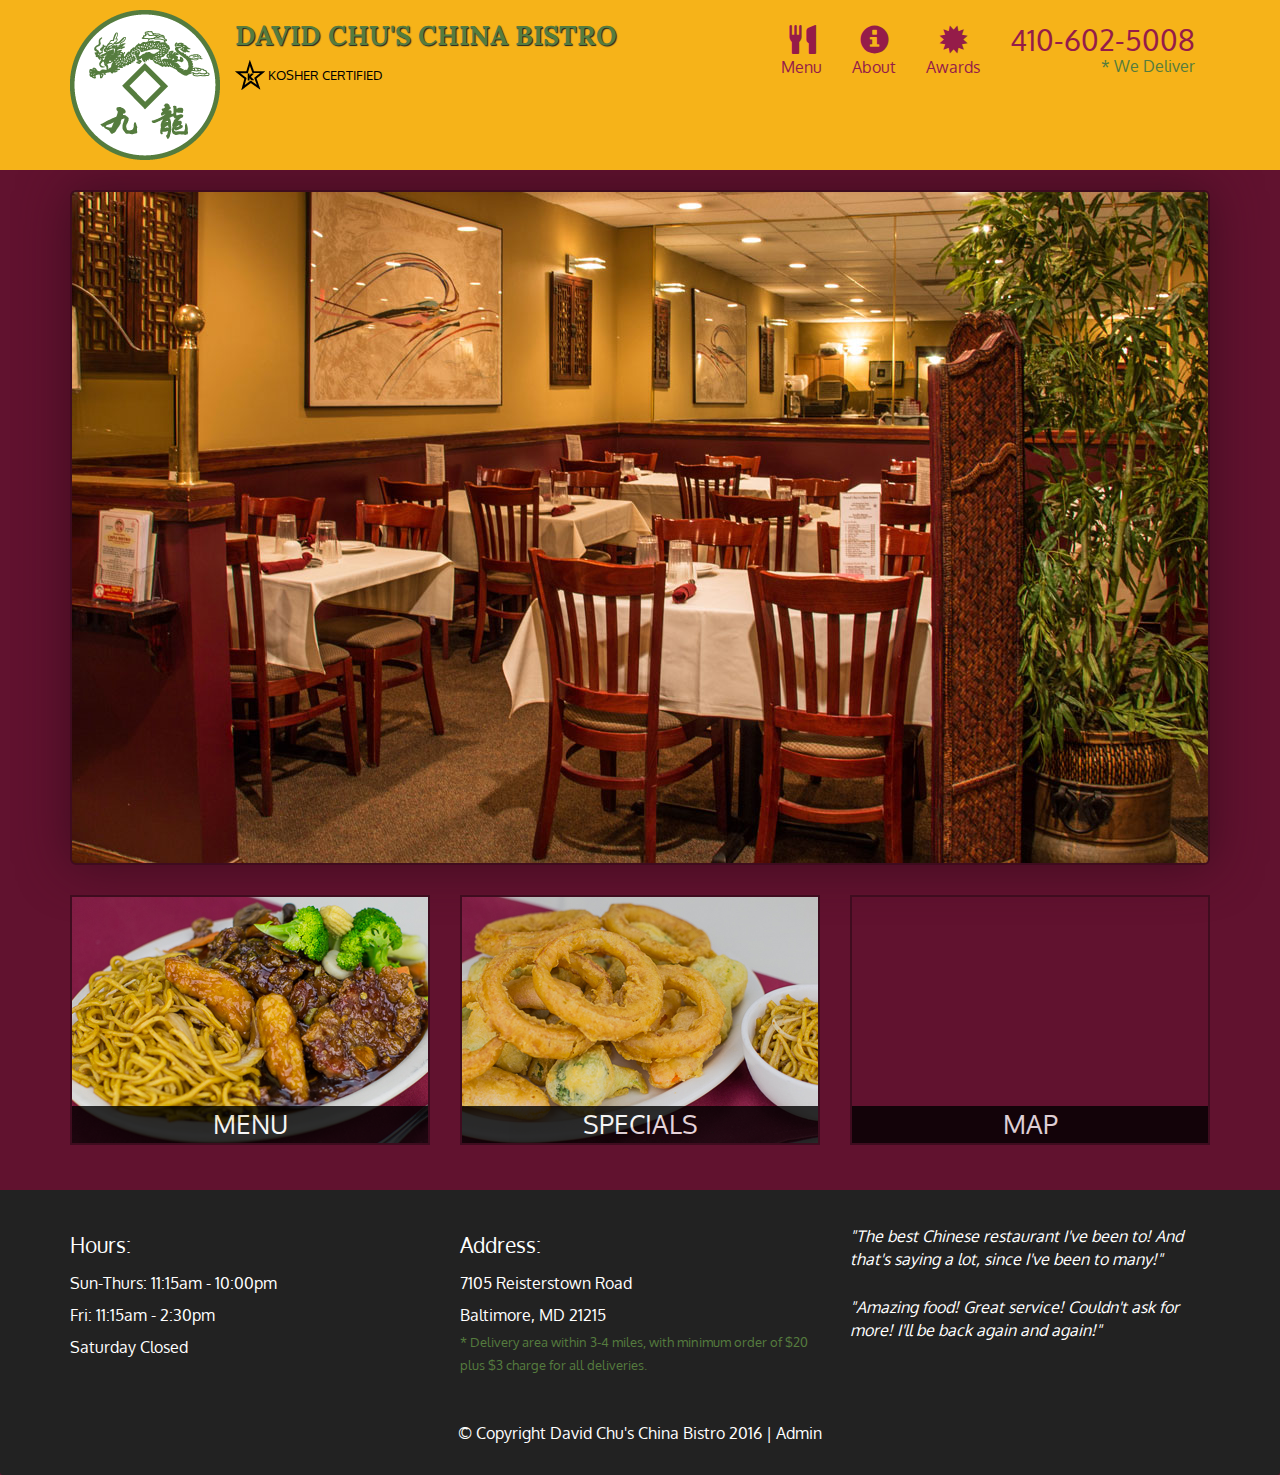
==== index.html @ 61ecae6e "start setting complete" ====
<!DOCTYPE html>
<html lang="en">
  <head>
    <meta charset="utf-8">
    <meta http-equiv="X-UA-Compatible" content="IE=edge">
    <meta name="viewport" content="width=device-width, initial-scale=1">
    <title>David Chu's China Bistro</title>
    <link href='https://fonts.googleapis.com/css?family=Oxygen:400,300,700' rel='stylesheet' type='text/css'>
    <link href='https://fonts.googleapis.com/css?family=Lora' rel='stylesheet' type='text/css'>
    <link rel="stylesheet" href="css/bootstrap.min.css">
    <link rel="stylesheet" href="css/restaurant.css">
    <link rel="stylesheet" href="css/common.css">
  </head>
  <body ng-app="restaurant" ng-strict-di>

    <!-- Fixed position loading indicator -->
    <loading class="loading-indicator"></loading>

    <header>
      <nav id="header-nav" class="navbar navbar-default">
        <div class="container">
          <div class="navbar-header">
            <a href="index.html" class="pull-left visible-md visible-lg">
              <div id="logo-img" alt="Logo image"></div>
            </a>

            <div class="navbar-brand">
              <a href="index.html"><h1>David Chu's China Bistro</h1></a>
              <p>
              <img src="images/star-k-logo.png" alt="Kosher certification">
              <span>Kosher Certified</span>
              </p>
            </div>

            <button id="navbarToggle" type="button" class="navbar-toggle collapsed" data-toggle="collapse" data-target="#collapsable-nav" aria-expanded="false">
              <span class="sr-only">Toggle navigation</span>
              <span class="icon-bar"></span>
              <span class="icon-bar"></span>
              <span class="icon-bar"></span>
            </button>
          </div>

          <div id="collapsable-nav" class="collapse navbar-collapse">
            <ul id="nav-list" class="nav navbar-nav navbar-right">
              <li id="navHomeButton" class="visible-xs">
                <a href="index.html">
                  <span class="glyphicon glyphicon-home"></span> Home</a>
              </li>
              <li id="navMenuButton" ui-sref-active="active">
                <a ui-sref="public.menu">
                  <span class="glyphicon glyphicon-cutlery"></span><br class="hidden-xs"> Menu</a>
              </li>
              <li>
                <a href="#">
                  <span class="glyphicon glyphicon-info-sign"></span><br class="hidden-xs"> About</a>
              </li>
              <li>
                <a href="#">
                  <span class="glyphicon glyphicon-certificate"></span><br class="hidden-xs"> Awards</a>
              </li>
              <li id="phone" class="hidden-xs">
                <a href="tel:410-602-5008">
                  <span>410-602-5008</span></a><div>* We Deliver</div>
              </li>
            </ul><!-- #nav-list -->
          </div><!-- .collapse .navbar-collapse -->
        </div><!-- .container -->
      </nav><!-- #header-nav -->
    </header>

    <div id="call-btn" class="visible-xs">
      <a class="btn" href="tel:410-602-5008">
        <span class="glyphicon glyphicon-earphone"></span>
        410-602-5008
      </a>
    </div>
    <div id="xs-deliver" class="text-center visible-xs">* We Deliver</div>

    <ui-view>
      <div class="text-center initial-loading">
        <h2>Loading Site...</h2>
      </div>
    </ui-view>

    <footer class="panel-footer">
      <div class="container">
        <div class="row">
          <section id="hours" class="col-sm-4">
            <span>Hours:</span><br>
            Sun-Thurs: 11:15am - 10:00pm<br>
            Fri: 11:15am - 2:30pm<br>
            Saturday Closed
            <hr class="visible-xs">
          </section>
          <section id="address" class="col-sm-4">
            <span>Address:</span><br>
            7105 Reisterstown Road<br>
            Baltimore, MD 21215
            <p>* Delivery area within 3-4 miles, with minimum order of $20 plus $3 charge for all deliveries.</p>
            <hr class="visible-xs">
          </section>
          <section id="testimonials" class="col-sm-4">
            <p>"The best Chinese restaurant I've been to! And that's saying a lot, since I've been to many!"</p>
            <p>"Amazing food! Great service! Couldn't ask for more! I'll be back again and again!"</p>
          </section>
        </div>
        <div class="text-center">
          &copy; Copyright David Chu's China Bistro 2016 |
          <a ui-sref="admin.auth">Admin</a></div>
      </div>
    </footer>

    <!-- Libs -->
    <script src="lib/jquery-2.1.4.min.js"></script>
    <script src="lib/bootstrap.min.js"></script>
    <script src="lib/angular.min.js"></script>
    <script src="lib/angular-ui-router.min.js"></script>

    <!-- Main Restaurant Module -->
    <script src="src/restaurant.module.js"></script>

    <!-- Common Module -->
    <script src="src/common/common.module.js"></script>
    <script src="src/common/loading/loading.component.js"></script>
    <script src="src/common/loading/loading.interceptor.js"></script>
    <script src="src/common/menu.service.js"></script>

    <!-- Public Module -->
    <script src="src/public/public.module.js"></script>
    <script src="src/public/public.routes.js"></script>
    <script src="src/public/menu/menu.controller.js"></script>
    <script src="src/public/menu-category/menu-category.component.js"></script>
    <script src="src/public/menu-items/menu-items.controller.js"></script>
    <script src="src/public/menu-item/menu-item.component.js"></script>

    <!-- ADMIN SITE -->

    <!--Application files -->

  </body>

</html>
---- css/restaurant.css ----
body {
  font-size: 16px;
  color: #fff;
  background-color: #61122f;
  font-family: 'Oxygen', sans-serif;
}

.initial-loading {
  margin-top: 60px;
}

/** HEADER **/
#header-nav {
  background-color: #f6b319;
  border-radius: 0;
  border: 0;
}

#logo-img {
  background: url('../images/restaurant-logo_large.png') no-repeat;
  width: 150px;
  height: 150px;
  margin: 10px 15px 10px 0;
}

.navbar-brand {
  padding-top: 25px;
}
.navbar-brand h1 { /* Restaurant name */
  font-family: 'Lora', serif;
  color: #557c3e;
  font-size: 1.5em;
  text-transform: uppercase;
  font-weight: bold;
  text-shadow: 1px 1px 1px #222;
  margin-top: 0;
  margin-bottom: 0;
  line-height: .75;
}
.navbar-brand a:hover, .navbar-brand a:focus {
  text-decoration: none;
}
.navbar-brand p { /* Kosher cert */
  color: #000;
  text-transform: uppercase;
  font-size: .7em;
  margin-top: 15px;
}
.navbar-brand p span { /* Star-K */
  vertical-align: middle;
}

#nav-list {
  margin-top: 10px;
}
#nav-list a {
  color: #951C49;
  text-align: center;
}
#nav-list a:hover {
  background: #E7E7E7;
}
#nav-list a span {
  font-size: 1.8em;
}

#phone {
  margin-top: 5px;
}
#phone a { /* Phone number */
  text-align: right;
  padding-bottom: 0;
}
#phone div { /* We Deliver */
  color: #557c3e;
  text-align: right;
  padding-right: 15px;
}

.navbar-header button.navbar-toggle, .navbar-header .icon-bar {
  border: 1px solid #61122f;
}
.navbar-header button.navbar-toggle {
  clear: both;
  margin-top: -30px;
}
/* END HEADER */

/* FOOTER */
.panel-footer {
  margin-top: 30px;
  padding-top: 35px;
  padding-bottom: 30px;
  background-color: #222;
  border-top: 0;
}
.panel-footer div.row {
  margin-bottom: 35px;
}
#hours, #address {
  line-height: 2;
}
#hours > span, #address > span {
  font-size: 1.3em;
}
#address p {
  color: #557c3e;
  font-size: .8em;
  line-height: 1.8;
}
#testimonials {
  font-style: italic;
}
#testimonials p:nth-child(2) {
  margin-top: 25px;
}
a[ui-sref="admin.auth"] {
  color: #fff;
}
/* END FOOTER */

/********** Medium devices only **********/
@media (min-width: 992px) and (max-width: 1199px) {
  /* Header */
  #logo-img {
    background: url('../images/restaurant-logo_medium.png') no-repeat;
    width: 100px;
    height: 100px;
    margin: 5px 5px 5px 0;
  }
  /* End Header */
}


/********** Extra small devices only **********/
@media (max-width: 767px) {
  /* Header */
  .navbar-brand {
    padding-top: 10px;
    height: 80px;
  }
  .navbar-brand h1 { /* Restaurant name */
    padding-top: 10px;
    font-size: 5vw; /* 1vw = 1% of viewport width */
  }
  .navbar-brand p { /* Kosher cert */
    font-size: .6em;
    margin-top: 12px;
  }
  .navbar-brand p img { /* Star-K */
    height: 20px;
  }

  #collapsable-nav a { /* Collapsed nav menu text */
    font-size: 1.2em;
  }
  #collapsable-nav a span { /* Collapsed nav menu glyph */
    font-size: 1em;
    margin-right: 5px;
  }

  #call-btn > a {
    font-size: 1.5em;
    display: block;
    margin: 0 20px;
    padding: 10px;
    border: 2px solid #fff;
    background-color: #f6b319;
    color: #951c49;
  }
  #xs-deliver {
    margin-top: 5px;
    font-size: .7em;
    letter-spacing: .1em;
    text-transform: uppercase;
  }
  /* End Header */

  /* Footer */
  .panel-footer section {
    margin-bottom: 30px;
    text-align: center;
  }
  .panel-footer section:nth-child(3) {
    margin-bottom: 0; /* margin already exists on the whole row */
  }
  .panel-footer section hr {
    width: 50%;
  }
  /* End Footer */
}


/********** Super extra small devices Only :-) (e.g., iPhone 4) **********/
@media (max-width: 479px) {
  /* Header */
  .navbar-brand h1 { /* Restaurant name */
    padding-top: 5px;
    font-size: 6vw;
  }
  /* End Header */
}
---- css/common.css ----
.loading-indicator {
    display: block;
    width: 70px;
    position: fixed;
    left: 0;
    right: 0;
    margin: 0 auto;
    top: 40%;
    z-index: 100;
    background-color: #FFF;
}

.loading-indicator img {
    width: 70px;
    background-color: #FFF;
}

.ui-view-placeholder {
    margin-top: 60px;
}
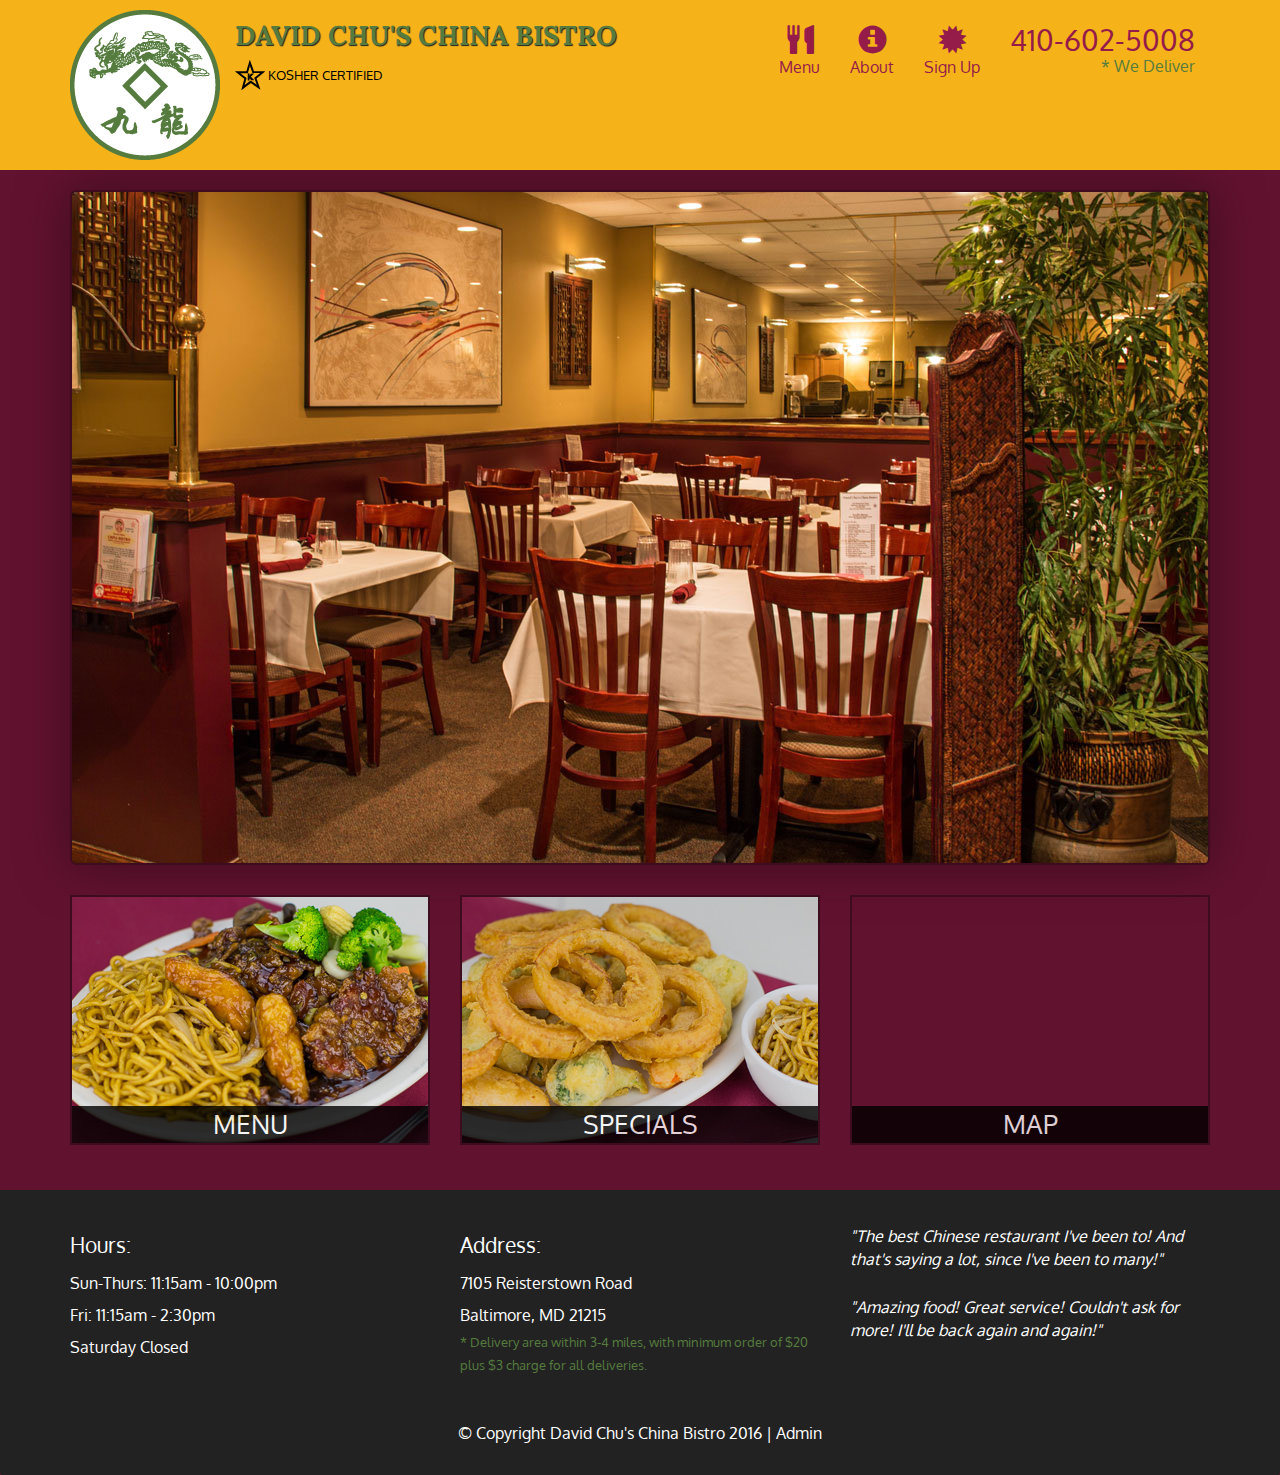
==== commit 4c555fbd: "Finish assignment 5" ====
--- a/index.html
+++ b/index.html
@@ -51,12 +51,12 @@
                   <span class="glyphicon glyphicon-cutlery"></span><br class="hidden-xs"> Menu</a>
               </li>
               <li>
-                <a href="#">
+                <a ui-sref="public.myInfo">
                   <span class="glyphicon glyphicon-info-sign"></span><br class="hidden-xs"> About</a>
               </li>
               <li>
-                <a href="#">
-                  <span class="glyphicon glyphicon-certificate"></span><br class="hidden-xs"> Awards</a>
+                <a ui-sref="public.signUp">
+                  <span class="glyphicon glyphicon-certificate"></span><br class="hidden-xs"> Sign Up</a>
               </li>
               <li id="phone" class="hidden-xs">
                 <a href="tel:410-602-5008">
@@ -132,6 +132,10 @@
     <script src="src/public/menu-category/menu-category.component.js"></script>
     <script src="src/public/menu-items/menu-items.controller.js"></script>
     <script src="src/public/menu-item/menu-item.component.js"></script>
+	<script src="src/public/sign-up/sign-up.controller.js"></script>
+	<script src="src/public/my-info/my-info.controller.js"></script>
+
+
 
     <!-- ADMIN SITE -->
 
